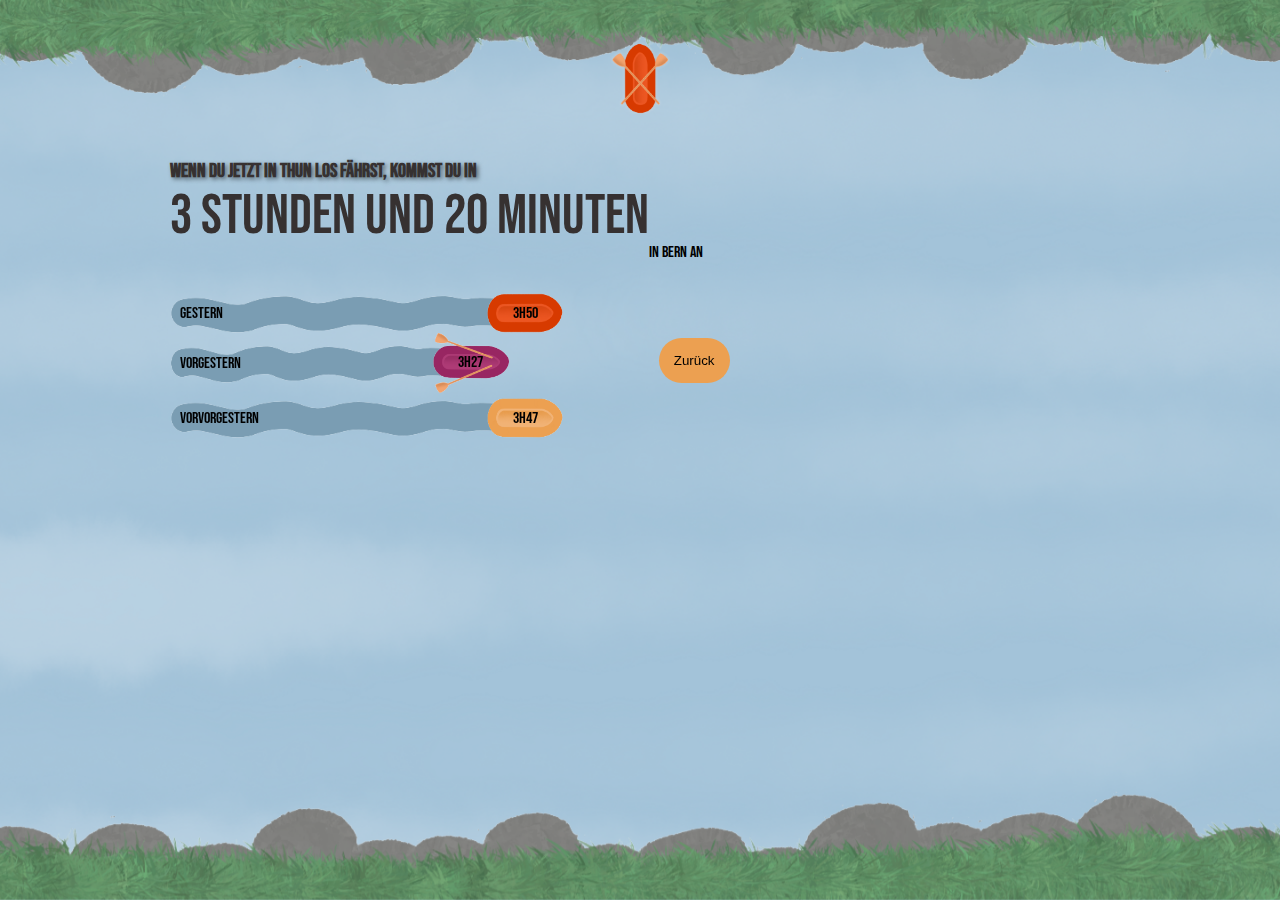
==== result.html @ c3bf53bc "reorganize" ====
<!DOCTYPE html>
<html>
<head>
    <meta charset="utf-8">
    <meta name="viewport" content="width=device-width, initial-scale=1">
    <title>Home</title>
    <link rel="stylesheet" type="text/css" href="css/style.css">
    <link rel="preconnect" href="https://fonts.googleapis.com">
    <link rel="preconnect" href="https://fonts.gstatic.com" crossorigin>
    <link href="https://fonts.googleapis.com/css2?family=Bebas+Neue&display=swap" rel="stylesheet">
    <link href="https://unpkg.com/aos@2.3.1/dist/aos.css" rel="stylesheet">
</head>
<body>
    <img src="assets/top.png" class="full-width" style="margin-top: -10px;">
    <center>
    <img src="assets/logo.png" style="width: 60px;margin-top: -100px;">
    </center>
    
    <div class="w-100" >
    	<div style="padding: 20px;">
    		<p style="color: #363131;padding-left: 150px;text-shadow: 2px 2px 4px rgba(0, 0, 0, 0.5);font-size: 20px;font-weight: 600;">Wenn du jetzt in Thun los fährst, kommst du in</p>
    		<div style="display: flex;">
    		<h1 style="color: #363131;padding-left: 150px;font-size: 56px;margin-top: -20px;font-weight: 300;">3 Stunden und 20 Minuten</h1>
    		<small style="font-size: 16px;margin-top: 40px;">in Bern an</small>
    	</div>
    	<div class="w-100">
        	<div style="display: flex;padding-left: 150px;" data-aos="zoom-out-right" data-aos-duration="2000">
        		<div style="background: url('assets/1stwave.png');background-size: 100% 100%;background-repeat: no-repeat;height: 50px;width: 30%;padding-left: 10px;">
                      <p>Gestern</p>
                </div>
                <div style="background: url('assets/bt1.png');background-size: 100% 100%;background-repeat: no-repeat;height: 40px;width: 7%;margin-left: -20px;margin-top: 5px;text-align: center;">
                    <p style="margin-top: 11px">3h50</p>
                </div>
        	</div>
        	<div style="display: flex;padding-left: 150px;" data-aos="zoom-out-right" data-aos-duration="2500">
                <div style="background: url('assets/1stwave.png');background-size: 100% 100%;background-repeat: no-repeat;height: 50px;width: 25%;padding-left: 10px;">
                      <p>Vorgestern</p>
                </div>
                <div style="background: url('assets/bt2.png');background-size: 100% 100%;background-repeat: no-repeat;height: 60px;width: 7%;margin-left: -20px;margin-top: -5px;text-align: center;">
                    <p style="margin-top: 20px">3h27</p>
                </div>
                <a href="index.html">
                <button style="background: #ECA051;border: none;padding: 15px;border-radius: 40px;margin-left: 150px;">Zurück</button>
            </a>
            </div>
        	<div style="display: flex;padding-left: 150px;" data-aos="zoom-out-right" data-aos-duration="3000">
                <div style="background: url('assets/1stwave.png');background-size: 100% 100%;background-repeat: no-repeat;height: 50px;width: 30%;padding-left: 10px;">
                      <p>Vorvorgestern</p>
                </div>
                <div style="background: url('assets/bt3.png');background-size: 100% 100%;background-repeat: no-repeat;height: 40px;width: 7%;margin-left: -20px;margin-top: 5px;text-align: center;">
                    <p style="margin-top: 11px">3h47</p>
                </div>
            </div>
        </div>
    	</div>
        
    </div>
    <img src="assets/bottom.png" class="full-width footer-image" >
    <script src="https://unpkg.com/aos@2.3.1/dist/aos.js"></script>
    <script>
  AOS.init();
</script>
</body>
</html>
---- css/style.css ----
body {
            margin: 0; /* Remove default body margin */
            padding: 0; /* Remove default body padding */
            background: url("../assets/bg.png");
            background-size: cover;
            background-repeat: no-repeat;
             overflow: hidden; /* Hide overflow to prevent scrollbars */
              font-family: "Bebas Neue", sans-serif;
  font-weight: 400;
  font-style: normal;
        }
        .full-width {
            width: 100%;
            display: block;
            margin: 0;
            padding: 0;
        }
        .w-100{
        	width: 100%;
        }
        .footer-image {
    position: fixed;
    bottom: 0;
    left: 0;
    width: 100%;
}

     

section {
  height: 100%;
  width: 100%;
  position: absolute;
  background: radial-gradient(#333, #000);
}

.leaf {
  position: absolute;
  width: 100%;
  height: 100%;
  top: 0;
  left: 0;
  z-index: -1;
}

.leaf div {
  position: absolute;
  display: block;
}

.leaf div:nth-child(1) {
  top: 20%;
  animation: fall 15s linear infinite;
  animation-delay: -2s;
}

.leaf div:nth-child(2) {
  top: 70%;
  animation: fall 15s linear infinite;
  animation-delay: -4s;
}

.leaf div:nth-child(3) {
  top: 10%;
  animation: fall 20s linear infinite;
  animation-delay: -7s;
}

.leaf div:nth-child(4) {
  top: 50%;
  animation: fall 18s linear infinite;
  animation-delay: -5s;
}

.leaf div:nth-child(5) {
  top: 85%;
  animation: fall 14s linear infinite;
  animation-delay: -5s;
}

.leaf div:nth-child(6) {
  top: 15%;
  animation: fall 16s linear infinite;
  animation-delay: -10s;
}

.leaf div:nth-child(7) {
  top: 90%;
  animation: fall 15s linear infinite;
  animation-delay: -4s;
}

@keyframes fall {
  0% {
    opacity: 1;
    left: -10%;
    transform: translateY(20px) rotate(0deg);
  }
  20% {
    opacity: 0.8;
    transform: translateY(-20px) rotate(45deg);
  }
  40% {
    transform: translateY(-20px) rotate(90deg);
  }
  60% {
    transform: translateY(-20px) rotate(135deg);
  }
  80% {
    transform: translateY(-20px) rotate(180deg);
  }
  100% {
    left: 110%;
    transform: translateY(-20px) rotate(225deg);
  }
}

.leaf1 {
  transform: rotateX(180deg);
}

h2{
    position:absolute ;
    top:40%;
    width:100%;
    font-family: 'Courgette', cursive;
    font-size:4em;
    text-align:center;
    transform:translate ;
    color:#fff;
    transform:translateY -50%;
}
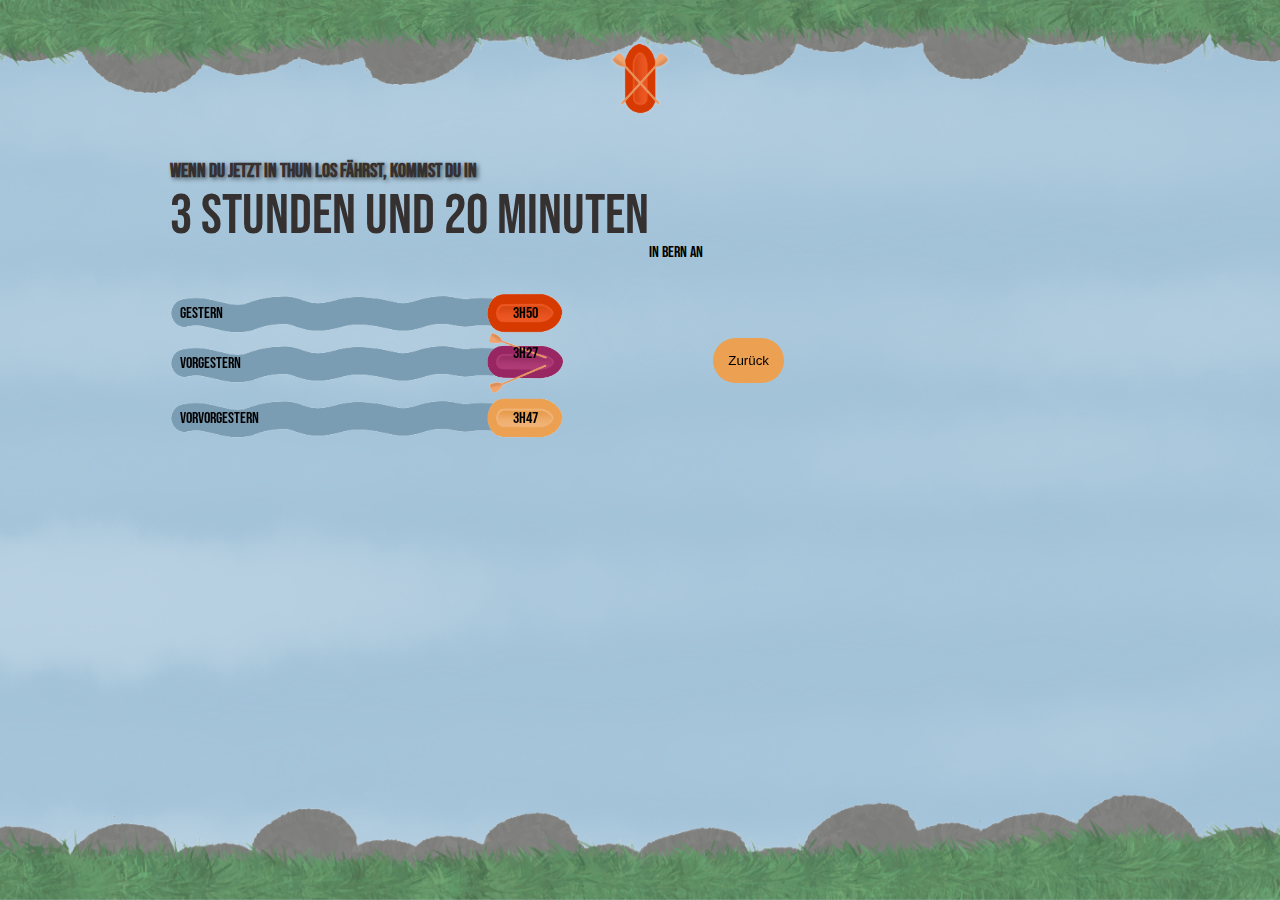
==== commit 51661034: "move inline to css file, create endpoint php" ====
--- a/result.html
+++ b/result.html
@@ -11,54 +11,54 @@
     <link href="https://unpkg.com/aos@2.3.1/dist/aos.css" rel="stylesheet">
 </head>
 <body>
-    <img src="assets/top.png" class="full-width" style="margin-top: -10px;">
+    <img src="assets/top.png" class="full-width top-image">
     <center>
-    <img src="assets/logo.png" style="width: 60px;margin-top: -100px;">
+        <img src="assets/logo.png" class="logo">
     </center>
     
-    <div class="w-100" >
-    	<div style="padding: 20px;">
-    		<p style="color: #363131;padding-left: 150px;text-shadow: 2px 2px 4px rgba(0, 0, 0, 0.5);font-size: 20px;font-weight: 600;">Wenn du jetzt in Thun los fährst, kommst du in</p>
-    		<div style="display: flex;">
-    		<h1 style="color: #363131;padding-left: 150px;font-size: 56px;margin-top: -20px;font-weight: 300;">3 Stunden und 20 Minuten</h1>
-    		<small style="font-size: 16px;margin-top: 40px;">in Bern an</small>
-    	</div>
-    	<div class="w-100">
-        	<div style="display: flex;padding-left: 150px;" data-aos="zoom-out-right" data-aos-duration="2000">
-        		<div style="background: url('assets/1stwave.png');background-size: 100% 100%;background-repeat: no-repeat;height: 50px;width: 30%;padding-left: 10px;">
-                      <p>Gestern</p>
+    <div class="w-100">
+        <div class="text-container">
+            <p class="info-text">Wenn du jetzt in Thun los fährst, kommst du in</p>
+            <div class="time-container">
+                <h1 class="time-text">3 Stunden und 20 Minuten</h1>
+                <small class="destination">in Bern an</small>
+            </div>
+            <div class="w-100">
+                <div class="stat aos-item" data-aos="zoom-out-right" data-aos-duration="2000">
+                    <div class="wave-background">
+                        <p>Gestern</p>
+                    </div>
+                    <div class="bt-background bt1">
+                        <p class="bt-text">3h50</p>
+                    </div>
                 </div>
-                <div style="background: url('assets/bt1.png');background-size: 100% 100%;background-repeat: no-repeat;height: 40px;width: 7%;margin-left: -20px;margin-top: 5px;text-align: center;">
-                    <p style="margin-top: 11px">3h50</p>
+                <div class="stat aos-item" data-aos="zoom-out-right" data-aos-duration="2500">
+                    <div class="wave-background">
+                        <p>Vorgestern</p>
+                    </div>
+                    <div class="bt-background bt2">
+                        <p class="bt-text">3h27</p>
+                    </div>
+                    <a href="index.html">
+                        <button class="compare-button">Zurück</button>
+                    </a>
                 </div>
-        	</div>
-        	<div style="display: flex;padding-left: 150px;" data-aos="zoom-out-right" data-aos-duration="2500">
-                <div style="background: url('assets/1stwave.png');background-size: 100% 100%;background-repeat: no-repeat;height: 50px;width: 25%;padding-left: 10px;">
-                      <p>Vorgestern</p>
-                </div>
-                <div style="background: url('assets/bt2.png');background-size: 100% 100%;background-repeat: no-repeat;height: 60px;width: 7%;margin-left: -20px;margin-top: -5px;text-align: center;">
-                    <p style="margin-top: 20px">3h27</p>
-                </div>
-                <a href="index.html">
-                <button style="background: #ECA051;border: none;padding: 15px;border-radius: 40px;margin-left: 150px;">Zurück</button>
-            </a>
-            </div>
-        	<div style="display: flex;padding-left: 150px;" data-aos="zoom-out-right" data-aos-duration="3000">
-                <div style="background: url('assets/1stwave.png');background-size: 100% 100%;background-repeat: no-repeat;height: 50px;width: 30%;padding-left: 10px;">
-                      <p>Vorvorgestern</p>
-                </div>
-                <div style="background: url('assets/bt3.png');background-size: 100% 100%;background-repeat: no-repeat;height: 40px;width: 7%;margin-left: -20px;margin-top: 5px;text-align: center;">
-                    <p style="margin-top: 11px">3h47</p>
+                <div class="stat aos-item" data-aos="zoom-out-right" data-aos-duration="3000">
+                    <div class="wave-background">
+                        <p>Vorvorgestern</p>
+                    </div>
+                    <div class="bt-background bt3">
+                        <p class="bt-text">3h47</p>
+                    </div>
                 </div>
             </div>
         </div>
-    	</div>
-        
     </div>
-    <img src="assets/bottom.png" class="full-width footer-image" >
+    
+    <img src="assets/bottom.png" class="full-width footer-image">
     <script src="https://unpkg.com/aos@2.3.1/dist/aos.js"></script>
     <script>
-  AOS.init();
-</script>
+        AOS.init();
+    </script>
 </body>
 </html>
--- a/css/style.css
+++ b/css/style.css
@@ -1,37 +1,36 @@
 body {
-            margin: 0; /* Remove default body margin */
-            padding: 0; /* Remove default body padding */
-            background: url("../assets/bg.png");
-            background-size: cover;
-            background-repeat: no-repeat;
-             overflow: hidden; /* Hide overflow to prevent scrollbars */
-              font-family: "Bebas Neue", sans-serif;
+  margin: 0;
+  padding: 0;
+  background: url("../assets/bg.png");
+  background-size: cover;
+  background-repeat: no-repeat;
+  overflow: hidden;
+  font-family: "Bebas Neue", sans-serif;
   font-weight: 400;
   font-style: normal;
-        }
-        .full-width {
-            width: 100%;
-            display: block;
-            margin: 0;
-            padding: 0;
-        }
-        .w-100{
-        	width: 100%;
-        }
-        .footer-image {
-    position: fixed;
-    bottom: 0;
-    left: 0;
-    width: 100%;
-}
-
-     
-
-section {
-  height: 100%;
-  width: 100%;
-  position: absolute;
-  background: radial-gradient(#333, #000);
+}
+
+.full-width {
+  width: 100%;
+  display: block;
+  margin: 0;
+  padding: 0;
+}
+
+.top-image {
+  margin-top: -10px;
+}
+
+.logo {
+  width: 60px;
+  margin-top: -100px;
+}
+
+.footer-image {
+  position: fixed;
+  bottom: 0;
+  left: 0;
+  width: 100%;
 }
 
 .leaf {
@@ -92,26 +91,26 @@
 
 @keyframes fall {
   0% {
-    opacity: 1;
-    left: -10%;
-    transform: translateY(20px) rotate(0deg);
+      opacity: 1;
+      left: -10%;
+      transform: translateY(20px) rotate(0deg);
   }
   20% {
-    opacity: 0.8;
-    transform: translateY(-20px) rotate(45deg);
+      opacity: 0.8;
+      transform: translateY(-20px) rotate(45deg);
   }
   40% {
-    transform: translateY(-20px) rotate(90deg);
+      transform: translateY(-20px) rotate(90deg);
   }
   60% {
-    transform: translateY(-20px) rotate(135deg);
+      transform: translateY(-20px) rotate(135deg);
   }
   80% {
-    transform: translateY(-20px) rotate(180deg);
+      transform: translateY(-20px) rotate(180deg);
   }
   100% {
-    left: 110%;
-    transform: translateY(-20px) rotate(225deg);
+      left: 110%;
+      transform: translateY(-20px) rotate(225deg);
   }
 }
 
@@ -119,15 +118,127 @@
   transform: rotateX(180deg);
 }
 
-h2{
-    position:absolute ;
-    top:40%;
-    width:100%;
-    font-family: 'Courgette', cursive;
-    font-size:4em;
-    text-align:center;
-    transform:translate ;
-    color:#fff;
-    transform:translateY -50%;
-}
-
+h2 {
+  position: absolute;
+  top: 40%;
+  width: 100%;
+  font-family: 'Courgette', cursive;
+  font-size: 4em;
+  text-align: center;
+  transform: translateY(-50%);
+  color: #fff;
+}
+
+.boot-img {
+  height: 100px;
+  width: 100px;
+}
+
+.boot-img-large {
+  height: 120px;
+  width: 120px;
+}
+
+.content {
+  width: 100%;
+}
+
+.text-container {
+  padding: 20px;
+}
+
+.info-text {
+  color: #363131;
+  padding-left: 150px;
+  text-shadow: 2px 2px 4px rgba(0, 0, 0, 0.5);
+  font-size: 20px;
+  font-weight: 600;
+}
+
+.time-container {
+  display: flex;
+}
+
+.time-text {
+  color: #363131;
+  padding-left: 150px;
+  font-size: 56px;
+  margin-top: -20px;
+  font-weight: 300;
+}
+
+.destination {
+  font-size: 16px;
+  margin-top: 40px;
+}
+
+.stats-container {
+  display: flex;
+  flex-direction: column;
+  padding-left: 150px;
+}
+
+.stat {
+  display: flex;
+  padding-left: 150px;
+}
+
+.aos-item {
+  display: flex;
+  padding-left: 150px;
+}
+
+.wave-background {
+  background: url('../assets/1stwave.png');
+  background-size: 100% 100%;
+  background-repeat: no-repeat;
+  height: 50px;
+  width: 30%;
+  padding-left: 10px;
+}
+
+.bt-background {
+  text-align: center;
+}
+
+.bt1 {
+  background: url('../assets/bt1.png');
+  background-size: 100% 100%;
+  background-repeat: no-repeat;
+  height: 40px;
+  width: 7%;
+  margin-left: -20px;
+  margin-top: 5px;
+}
+
+.bt2 {
+  background: url('../assets/bt2.png');
+  background-size: 100% 100%;
+  background-repeat: no-repeat;
+  height: 60px;
+  width: 7%;
+  margin-left: -20px;
+  margin-top: -5px;
+}
+
+.bt3 {
+  background: url('../assets/bt3.png');
+  background-size: 100% 100%;
+  background-repeat: no-repeat;
+  height: 40px;
+  width: 7%;
+  margin-left: -20px;
+  margin-top: 5px;
+}
+
+.bt-text {
+  margin-top: 11px;
+}
+
+.compare-button {
+  background: #ECA051;
+  border: none;
+  padding: 15px;
+  border-radius: 40px;
+  margin-left: 150px;
+}
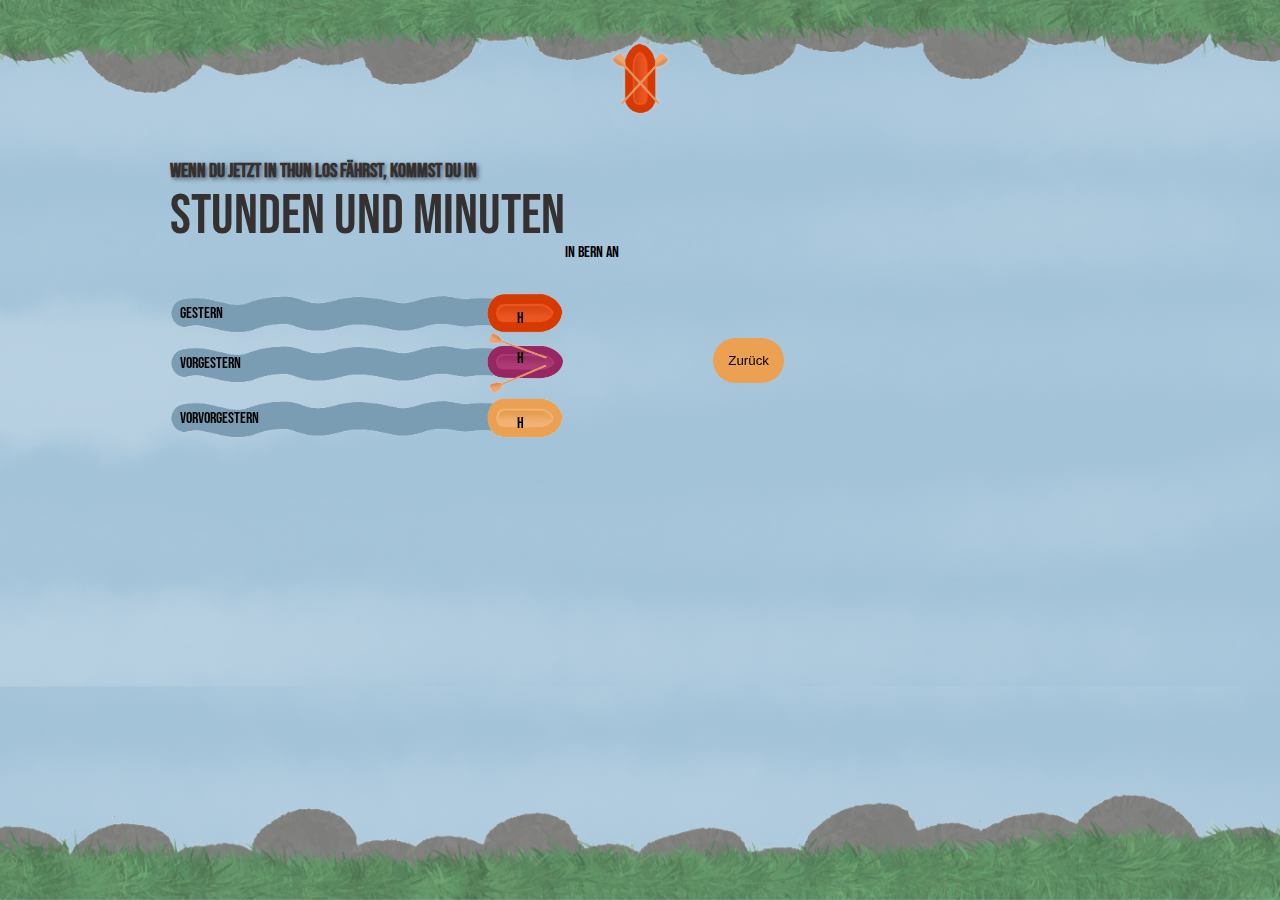
==== commit 5f65b855: "results js" ====
--- a/result.html
+++ b/result.html
@@ -20,35 +20,35 @@
         <div class="text-container">
             <p class="info-text">Wenn du jetzt in Thun los fährst, kommst du in</p>
             <div class="time-container">
-                <h1 class="time-text">3 Stunden und 20 Minuten</h1>
+                <h1 class="time-text"><span id="timeHour"></span> Stunden und <span id="timeMinute"></span> Minuten</h1>
                 <small class="destination">in Bern an</small>
             </div>
             <div class="w-100">
                 <div class="stat aos-item" data-aos="zoom-out-right" data-aos-duration="2000">
-                    <div class="wave-background">
+                    <div class="wave-background" id="wave-background1">
                         <p>Gestern</p>
                     </div>
                     <div class="bt-background bt1">
-                        <p class="bt-text">3h50</p>
+                        <p class="bt-text"><p id="bt1Hours"></p><p class="btFix">h</p><p id="bt1Minutes"></p></p>
                     </div>
                 </div>
                 <div class="stat aos-item" data-aos="zoom-out-right" data-aos-duration="2500">
-                    <div class="wave-background">
+                    <div class="wave-background" id="wave-background2">
                         <p>Vorgestern</p>
                     </div>
                     <div class="bt-background bt2">
-                        <p class="bt-text">3h27</p>
+                        <p class="bt-text"><p id="bt2Hours"></p><p class="btFix">h</p><p id="bt2Minutes"></p></p>
                     </div>
                     <a href="index.html">
                         <button class="compare-button">Zurück</button>
                     </a>
                 </div>
                 <div class="stat aos-item" data-aos="zoom-out-right" data-aos-duration="3000">
-                    <div class="wave-background">
+                    <div class="wave-background" id="wave-background3">
                         <p>Vorvorgestern</p>
                     </div>
                     <div class="bt-background bt3">
-                        <p class="bt-text">3h47</p>
+                        <p class="bt-text"><p id="bt3Hours"></p><p class="btFix">h</p><p id="bt3Minutes"></p></p>
                     </div>
                 </div>
             </div>
@@ -60,5 +60,6 @@
     <script>
         AOS.init();
     </script>
+    <script src="scriptResults.js"></script>
 </body>
 </html>
--- a/css/style.css
+++ b/css/style.css
@@ -1,9 +1,10 @@
-body {
+body {  
   margin: 0;
   padding: 0;
   background: url("../assets/bg.png");
   background-size: cover;
-  background-repeat: no-repeat;
+  background-position: center;
+  background-repeat: repeat;
   overflow: hidden;
   font-family: "Bebas Neue", sans-serif;
   font-weight: 400;
@@ -183,6 +184,20 @@
   padding-left: 150px;
 }
 
+.stat-value {
+  font-size: 24px;
+  line-height: 2; /* Set line height to 1 to prevent pushing downwards */
+  margin: 0; /* Reset margin to prevent any additional spacing */
+  padding: 0; /* Reset padding to prevent any additional spacing */
+}
+
+#speedValueKm,
+#speedValueKnots,
+#temperatureValue {
+  margin-left: 2em;
+  margin-right: 0.3em;
+}
+
 .aos-item {
   display: flex;
   padding-left: 150px;
@@ -201,8 +216,13 @@
   text-align: center;
 }
 
+.btFix {
+  line-height: 1.3;
+}
+
 .bt1 {
   background: url('../assets/bt1.png');
+  display: flex;
   background-size: 100% 100%;
   background-repeat: no-repeat;
   height: 40px;
@@ -213,6 +233,7 @@
 
 .bt2 {
   background: url('../assets/bt2.png');
+  display: flex;
   background-size: 100% 100%;
   background-repeat: no-repeat;
   height: 60px;
@@ -223,6 +244,7 @@
 
 .bt3 {
   background: url('../assets/bt3.png');
+  display: flex;
   background-size: 100% 100%;
   background-repeat: no-repeat;
   height: 40px;
@@ -232,7 +254,12 @@
 }
 
 .bt-text {
-  margin-top: 11px;
+  margin-left: 30px;
+  line-height: 2;
+}
+
+#bt-fix {
+  margin-top: 100px;
 }
 
 .compare-button {
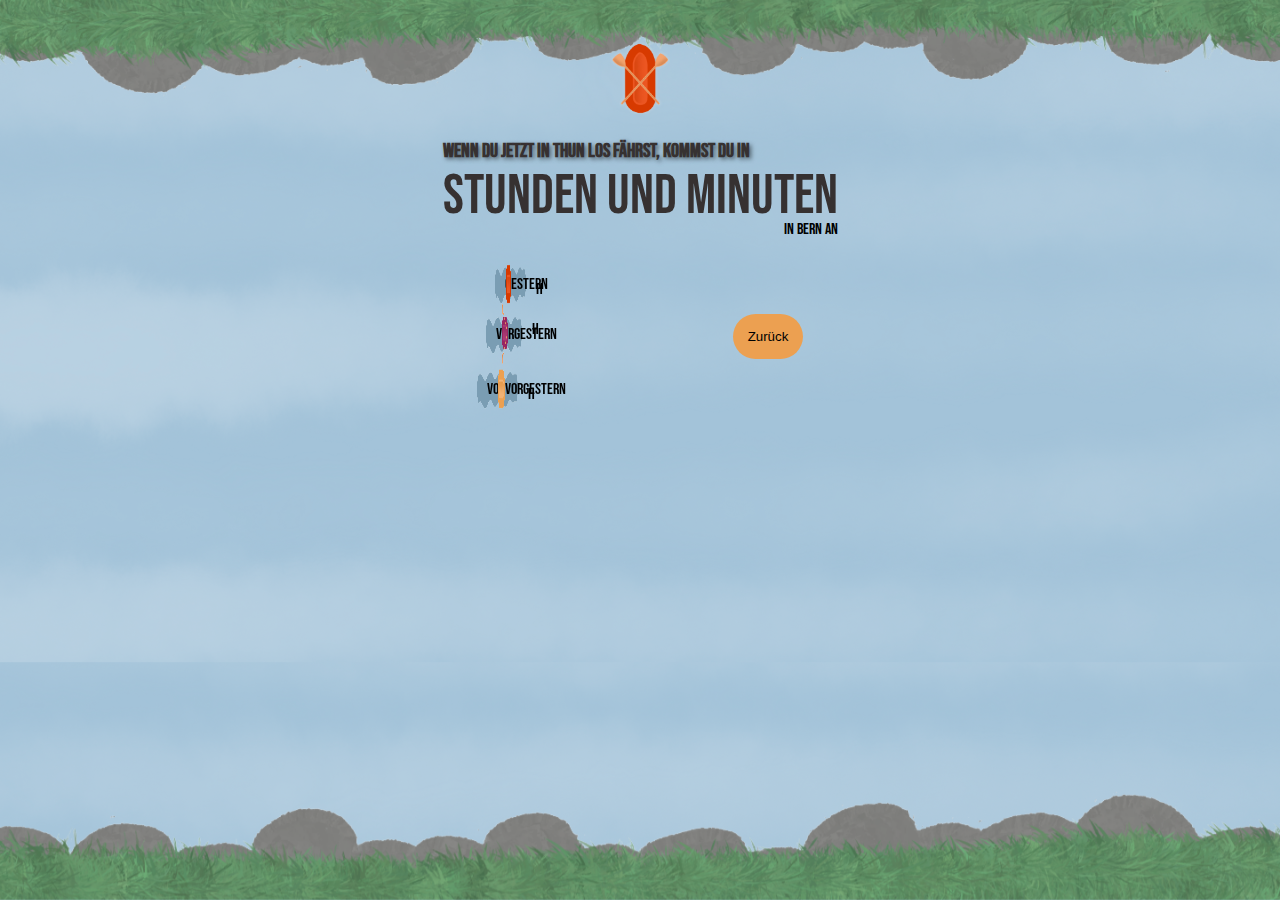
==== commit 0a8a9b78: "responsiveness" ====
--- a/result.html
+++ b/result.html
@@ -1,5 +1,6 @@
 <!DOCTYPE html>
 <html>
+
 <head>
     <meta charset="utf-8">
     <meta name="viewport" content="width=device-width, initial-scale=1">
@@ -10,51 +11,67 @@
     <link href="https://fonts.googleapis.com/css2?family=Bebas+Neue&display=swap" rel="stylesheet">
     <link href="https://unpkg.com/aos@2.3.1/dist/aos.css" rel="stylesheet">
 </head>
+
 <body>
     <img src="assets/top.png" class="full-width top-image">
     <center>
         <img src="assets/logo.png" class="logo">
     </center>
-    
+
     <div class="w-100">
         <div class="text-container">
-            <p class="info-text">Wenn du jetzt in Thun los fährst, kommst du in</p>
             <div class="time-container">
+                <p class="info-text">Wenn du jetzt in Thun los fährst, kommst du in</p>
                 <h1 class="time-text"><span id="timeHour"></span> Stunden und <span id="timeMinute"></span> Minuten</h1>
                 <small class="destination">in Bern an</small>
             </div>
-            <div class="w-100">
-                <div class="stat aos-item" data-aos="zoom-out-right" data-aos-duration="2000">
-                    <div class="wave-background" id="wave-background1">
-                        <p>Gestern</p>
+            <div class="aos-wrapper">
+                <div id="aos-items">
+                    <div class="stat aos-item" data-aos="zoom-out-right" data-aos-duration="2000">
+                        <div class="wave-background" id="wave-background1">
+                            <p>Gestern</p>
+                        </div>
+                        <div class="bt-background bt1">
+                            <p class="bt-text">
+                            <p id="bt1Hours"></p>
+                            <p class="btFix">h</p>
+                            <p id="bt1Minutes"></p>
+                            </p>
+                        </div>
                     </div>
-                    <div class="bt-background bt1">
-                        <p class="bt-text"><p id="bt1Hours"></p><p class="btFix">h</p><p id="bt1Minutes"></p></p>
+                    <div class="stat aos-item" data-aos="zoom-out-right" data-aos-duration="2500">
+                        <div class="wave-background" id="wave-background2">
+                            <p>Vorgestern</p>
+                        </div>
+                        <div class="bt-background bt2">
+                            <p class="bt-text">
+                            <p id="bt2Hours"></p>
+                            <p class="btFix">h</p>
+                            <p id="bt2Minutes"></p>
+                            </p>
+                        </div>
+
+                    </div>
+                    <div class="stat aos-item" data-aos="zoom-out-right" data-aos-duration="3000">
+                        <div class="wave-background" id="wave-background3">
+                            <p>Vorvorgestern</p>
+                        </div>
+                        <div class="bt-background bt3">
+                            <p class="bt-text">
+                            <p id="bt3Hours"></p>
+                            <p class="btFix">h</p>
+                            <p id="bt3Minutes"></p>
+                            </p>
+                        </div>
                     </div>
                 </div>
-                <div class="stat aos-item" data-aos="zoom-out-right" data-aos-duration="2500">
-                    <div class="wave-background" id="wave-background2">
-                        <p>Vorgestern</p>
-                    </div>
-                    <div class="bt-background bt2">
-                        <p class="bt-text"><p id="bt2Hours"></p><p class="btFix">h</p><p id="bt2Minutes"></p></p>
-                    </div>
-                    <a href="index.html">
-                        <button class="compare-button">Zurück</button>
-                    </a>
-                </div>
-                <div class="stat aos-item" data-aos="zoom-out-right" data-aos-duration="3000">
-                    <div class="wave-background" id="wave-background3">
-                        <p>Vorvorgestern</p>
-                    </div>
-                    <div class="bt-background bt3">
-                        <p class="bt-text"><p id="bt3Hours"></p><p class="btFix">h</p><p id="bt3Minutes"></p></p>
-                    </div>
-                </div>
+                <a href="index.html">
+                    <button class="compare-button">Zurück</button>
+                </a>
             </div>
         </div>
     </div>
-    
+
     <img src="assets/bottom.png" class="full-width footer-image">
     <script src="https://unpkg.com/aos@2.3.1/dist/aos.js"></script>
     <script>
@@ -62,4 +79,5 @@
     </script>
     <script src="scriptResults.js"></script>
 </body>
-</html>
+
+</html>--- a/css/style.css
+++ b/css/style.css
@@ -1,4 +1,4 @@
-body {  
+body {
   margin: 0;
   padding: 0;
   background: url("../assets/bg.png");
@@ -92,26 +92,31 @@
 
 @keyframes fall {
   0% {
-      opacity: 1;
-      left: -10%;
-      transform: translateY(20px) rotate(0deg);
-  }
+    opacity: 1;
+    left: -10%;
+    transform: translateY(20px) rotate(0deg);
+  }
+
   20% {
-      opacity: 0.8;
-      transform: translateY(-20px) rotate(45deg);
-  }
+    opacity: 0.8;
+    transform: translateY(-20px) rotate(45deg);
+  }
+
   40% {
-      transform: translateY(-20px) rotate(90deg);
-  }
+    transform: translateY(-20px) rotate(90deg);
+  }
+
   60% {
-      transform: translateY(-20px) rotate(135deg);
-  }
+    transform: translateY(-20px) rotate(135deg);
+  }
+
   80% {
-      transform: translateY(-20px) rotate(180deg);
-  }
+    transform: translateY(-20px) rotate(180deg);
+  }
+
   100% {
-      left: 110%;
-      transform: translateY(-20px) rotate(225deg);
+    left: 110%;
+    transform: translateY(-20px) rotate(225deg);
   }
 }
 
@@ -145,50 +150,64 @@
 }
 
 .text-container {
-  padding: 20px;
+  display: flex;
+  flex-direction: column;
+  align-items: center;
+  padding-inline: 15%;
 }
 
 .info-text {
   color: #363131;
-  padding-left: 150px;
   text-shadow: 2px 2px 4px rgba(0, 0, 0, 0.5);
   font-size: 20px;
   font-weight: 600;
+  align-self: flex-start;
 }
 
 .time-container {
   display: flex;
+  flex-direction: column;
+  margin-bottom: 20px;
+  ;
 }
 
 .time-text {
   color: #363131;
-  padding-left: 150px;
   font-size: 56px;
   margin-top: -20px;
+  margin-bottom: -10px;
   font-weight: 300;
+  align-self: center;
 }
 
 .destination {
   font-size: 16px;
-  margin-top: 40px;
+  align-self: flex-end;
+}
+
+#stats-wrapper {
+  display: flex;
+  flex-direction: row;
+  align-items: center;
 }
 
 .stats-container {
   display: flex;
   flex-direction: column;
-  padding-left: 150px;
 }
 
 .stat {
   display: flex;
-  padding-left: 150px;
 }
 
 .stat-value {
   font-size: 24px;
-  line-height: 2; /* Set line height to 1 to prevent pushing downwards */
-  margin: 0; /* Reset margin to prevent any additional spacing */
-  padding: 0; /* Reset padding to prevent any additional spacing */
+  line-height: 2;
+  /* Set line height to 1 to prevent pushing downwards */
+  margin: 0;
+  /* Reset margin to prevent any additional spacing */
+  padding: 0;
+  /* Reset padding to prevent any additional spacing */
 }
 
 #speedValueKm,
@@ -198,9 +217,21 @@
   margin-right: 0.3em;
 }
 
+.aos-wrapper {
+  display: flex;
+  flex-direction: row;
+  align-items: center;
+}
+
+#aos-items {
+  display: flex;
+  flex-direction: column;
+  align-items: center;
+}
+
 .aos-item {
   display: flex;
-  padding-left: 150px;
+  /* padding-left: 150px; */
 }
 
 .wave-background {
@@ -269,3 +300,23 @@
   border-radius: 40px;
   margin-left: 150px;
 }
+
+
+@media screen and (max-width: 683px) {
+  #stats-wrapper {
+    flex-direction: column;
+  }
+
+  .aos-wrapper {
+    flex-direction: column;
+  }
+
+  .compare-button {
+    background: #ECA051;
+    border: none;
+    padding: 15px;
+    border-radius: 40px;
+    margin-left: 0px;
+    align-self: center;
+  }
+}